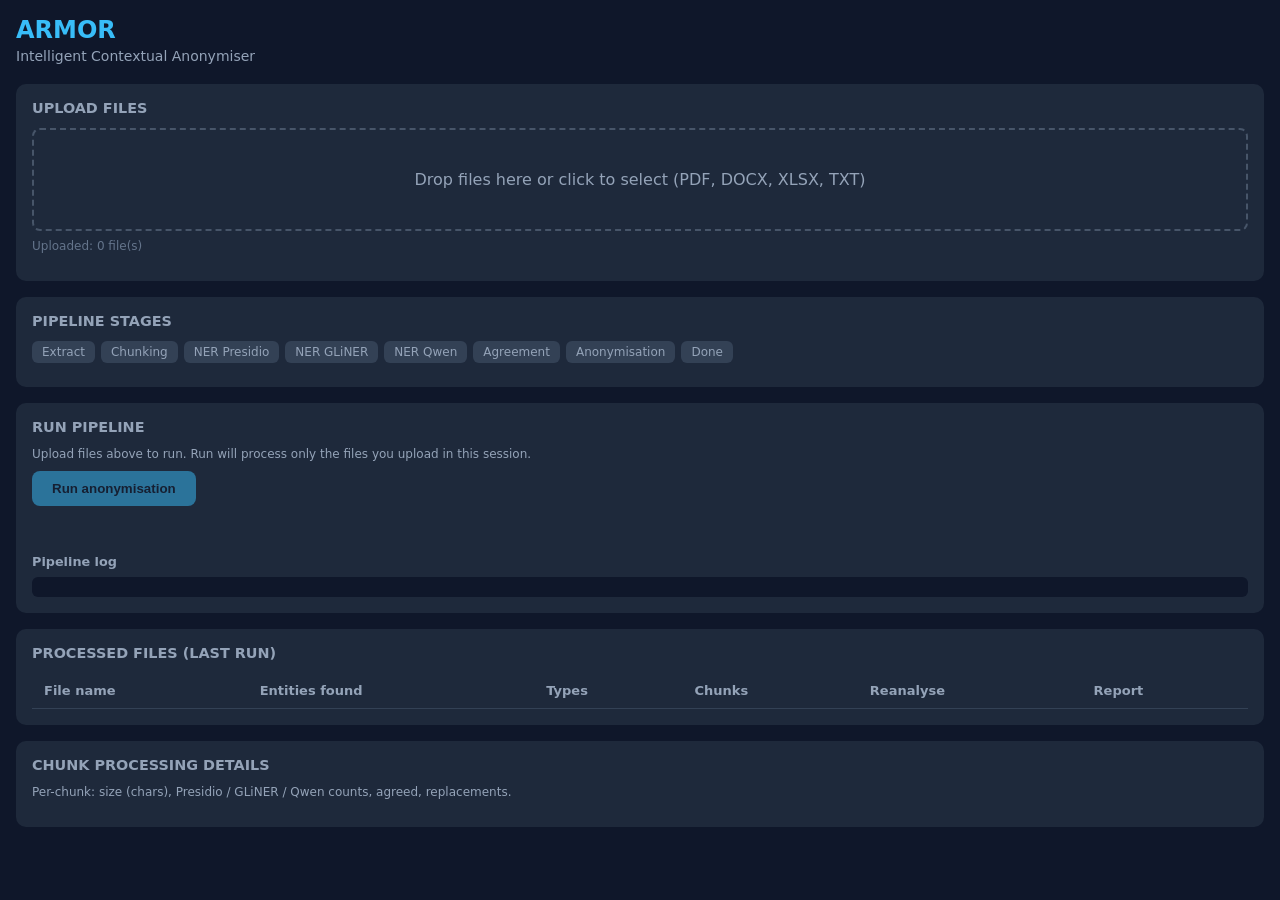
==== ui/armor.html @ 640d379f "send to repo" ====
<!DOCTYPE html>
<html lang="en">
<head>
  <meta charset="utf-8" />
  <meta name="viewport" content="width=device-width, initial-scale=1" />
  <title>ARMOR - Intelligent Contextual Anonymiser</title>
  <style>
    * { box-sizing: border-box; }
    body { font-family: ui-sans-serif, system-ui, sans-serif; margin: 0; padding: 16px; background: #0f172a; color: #e2e8f0; }
    .brand { font-size: 1.5rem; font-weight: 700; color: #38bdf8; margin-bottom: 4px; }
    .tagline { font-size: 0.875rem; color: #94a3b8; margin-bottom: 20px; }
    .section { background: #1e293b; border-radius: 10px; padding: 16px; margin-bottom: 16px; }
    .section h2 { margin: 0 0 12px 0; font-size: 0.9rem; color: #94a3b8; text-transform: uppercase; }
    .upload-zone { border: 2px dashed #475569; border-radius: 8px; padding: 24px; text-align: center; color: #94a3b8; cursor: pointer; }
    .upload-zone:hover { border-color: #38bdf8; color: #38bdf8; }
    .upload-zone input { display: none; }
    .btn { background: #38bdf8; color: #0f172a; border: none; padding: 10px 20px; border-radius: 8px; cursor: pointer; font-weight: 600; }
    .btn:hover { background: #7dd3fc; }
    .btn:disabled { opacity: 0.5; cursor: not-allowed; }
    .btn.secondary { background: #334155; color: #e2e8f0; }
    table { width: 100%; border-collapse: collapse; font-size: 13px; }
    th, td { padding: 10px 12px; text-align: left; border-bottom: 1px solid #334155; }
    th { color: #94a3b8; font-weight: 600; }
    .chunk-log { font-family: ui-monospace, monospace; font-size: 12px; background: #0f172a; padding: 8px 12px; border-radius: 6px; margin-bottom: 6px; }
    .chunk-log .chunk-idx { color: #38bdf8; }
    .chunk-log .size { color: #94a3b8; }
    .file-list-table .types { font-size: 11px; color: #64748b; }
    .status { padding: 12px; border-radius: 8px; margin-bottom: 12px; }
    .status.running { background: #1e3a5f; color: #7dd3fc; }
    .status.error { background: #451a1a; color: #fca5a5; }
    .status.success { background: #14532d; color: #86efac; }
    #chunkLogsBody { max-height: 400px; overflow: auto; }
    .pipeline-stages { display: flex; flex-wrap: wrap; gap: 6px; margin-bottom: 8px; font-size: 12px; }
    .pipeline-stages .stage { padding: 4px 10px; border-radius: 6px; background: #334155; color: #94a3b8; }
    .pipeline-stages .stage.active { background: #38bdf8; color: #0f172a; }
    .pipeline-stages .stage.done { background: #14532d; color: #86efac; }
    .live-progress { font-size: 13px; color: #94a3b8; margin-top: 10px; min-height: 24px; }
    .live-progress .file { color: #e2e8f0; }
    .live-progress .chunk-info { color: #38bdf8; }
    .uploaded-file-list { margin-top: 6px; font-size: 12px; color: #94a3b8; }
    .uploaded-file-list .file-name { display: inline-block; margin-right: 8px; margin-bottom: 2px; }
    .pipeline-log-section { margin-top: 14px; }
    .pipeline-log { font-family: ui-monospace, monospace; font-size: 11px; background: #0f172a; padding: 10px; border-radius: 6px; max-height: 220px; overflow-y: auto; color: #94a3b8; }
    .pipeline-log .log-line { margin-bottom: 2px; white-space: nowrap; }
    .pipeline-log .log-line .ts { color: #64748b; }
    .pipeline-log .log-line .file { color: #38bdf8; }
    .pipeline-log .log-line .stage { color: #86efac; }
  </style>
</head>
<body>
  <div class="brand">ARMOR</div>
  <div class="tagline">Intelligent Contextual Anonymiser</div>

  <div class="section">
    <h2>Upload files</h2>
    <div class="upload-zone" id="uploadZone">
      <input type="file" id="fileInput" multiple accept=".pdf,.docx,.xlsx,.txt" />
      <p>Drop files here or click to select (PDF, DOCX, XLSX, TXT)</p>
    </div>
    <p style="margin-top:8px; color:#64748b; font-size:12px;">Uploaded: <span id="uploadedCount">0</span> file(s)</p>
    <div id="uploadedFileList" class="uploaded-file-list"></div>
  </div>

  <div class="section">
    <h2>Pipeline stages</h2>
    <div class="pipeline-stages" id="pipelineStages">
      <span class="stage" data-stage="extract">Extract</span>
      <span class="stage" data-stage="chunking">Chunking</span>
      <span class="stage" data-stage="presidio">NER Presidio</span>
      <span class="stage" data-stage="gliner">NER GLiNER</span>
      <span class="stage" data-stage="qwen_ner">NER Qwen</span>
      <span class="stage" data-stage="agreement">Agreement</span>
      <span class="stage" data-stage="anonymisation">Anonymisation</span>
      <span class="stage" data-stage="chunk_done">Done</span>
    </div>
  </div>
  <div class="section">
    <h2>Run pipeline</h2>
    <p id="runScope" style="margin:0 0 10px 0; color:#94a3b8; font-size:12px;"></p>
    <button class="btn" id="runBtn" disabled>Run anonymisation</button>
    <div id="runStatus"></div>
    <div id="liveProgress" class="live-progress"></div>
    <div class="pipeline-log-section">
      <h3 style="margin:0 0 8px 0; font-size:0.8rem; color:#94a3b8;">Pipeline log</h3>
      <div id="pipelineLog" class="pipeline-log"></div>
    </div>
  </div>

  <div class="section">
    <h2>Processed files (last run)</h2>
    <table class="file-list-table">
      <thead>
        <tr><th>File name</th><th>Entities found</th><th>Types</th><th>Chunks</th><th>Reanalyse</th><th>Report</th></tr>
      </thead>
      <tbody id="fileListBody"></tbody>
    </table>
    <p id="noRuns" style="color:#64748b; display:none;">No run yet. Upload files and click Run anonymisation.</p>
  </div>

  <div class="section">
    <h2>Chunk processing details</h2>
    <p style="color:#94a3b8; font-size:12px;">Per-chunk: size (chars), Presidio / GLiNER / Qwen counts, agreed, replacements.</p>
    <div id="chunkLogsBody"></div>
  </div>

  <script>
    const uploadZone = document.getElementById('uploadZone');
    const fileInput = document.getElementById('fileInput');
    const uploadedCount = document.getElementById('uploadedCount');
    const runBtn = document.getElementById('runBtn');
    const runStatus = document.getElementById('runStatus');
    const liveProgress = document.getElementById('liveProgress');
    const pipelineStages = document.getElementById('pipelineStages');
    const uploadedFileList = document.getElementById('uploadedFileList');
    const runScope = document.getElementById('runScope');
    const pipelineLog = document.getElementById('pipelineLog');
    const fileListBody = document.getElementById('fileListBody');
    const noRuns = document.getElementById('noRuns');
    const chunkLogsBody = document.getElementById('chunkLogsBody');
    let progressPollId = null;
    let lastLogKey = '';
    /** Files uploaded in this session only (shown in uploader; run processes only these). */
    let uploadedNow = [];

    uploadZone.onclick = () => fileInput.click();
    uploadZone.ondragover = (e) => { e.preventDefault(); uploadZone.classList.add('hover'); };
    uploadZone.ondragleave = () => uploadZone.classList.remove('hover');
    uploadZone.ondrop = (e) => {
      e.preventDefault();
      uploadZone.classList.remove('hover');
      if (e.dataTransfer.files.length) doUpload(e.dataTransfer.files);
    };
    fileInput.onchange = () => { if (fileInput.files.length) doUpload(fileInput.files); };

    async function doUpload(files) {
      const fd = new FormData();
      for (let i = 0; i < files.length; i++) fd.append('files', files[i]);
      const r = await fetch('/api/upload', { method: 'POST', body: fd });
      const data = await r.json();
      if (data.uploaded && data.uploaded.length) {
        uploadedNow = [...uploadedNow, ...data.uploaded];
        refreshUploadedDisplay();
      }
    }

    function renderUploadedFileList(files) {
      if (!files || files.length === 0) {
        uploadedFileList.innerHTML = '';
        return;
      }
      uploadedFileList.innerHTML = 'Names: ' + files.map(f => '<span class="file-name">' + escapeHtml(f) + '</span>').join('');
    }

    function renderRunScope(files) {
      if (!files || files.length === 0) {
        runScope.textContent = 'Upload files above to run. Run will process only the files you upload in this session.';
        return;
      }
      runScope.textContent = 'Run will process the following ' + files.length + ' file(s) only: ' + files.join(', ');
    }

    function refreshUploadedDisplay() {
      uploadedCount.textContent = uploadedNow.length;
      runBtn.disabled = uploadedNow.length === 0;
      renderUploadedFileList(uploadedNow);
      renderRunScope(uploadedNow);
    }

    const STAGE_ORDER = ['extract','chunking','presidio','gliner','qwen_ner','agreement','anonymisation','chunk_done'];
    function setStageActive(stage) {
      const idx = STAGE_ORDER.indexOf(stage);
      pipelineStages.querySelectorAll('.stage').forEach(el => {
        el.classList.remove('active', 'done');
        const i = STAGE_ORDER.indexOf(el.dataset.stage);
        if (i === idx) el.classList.add('active');
        else if (idx >= 0 && i >= 0 && i < idx) el.classList.add('done');
      });
    }

    function appendPipelineLog(p) {
      const stage = (p.stage || 'starting').replace(/_/g, ' ');
      const key = [p.file, p.chunk_index, p.total_chunks, stage, p.presidio_count, p.gliner_count, p.agreed_count, p.replacements_count].join('|');
      if (key === lastLogKey) return;
      lastLogKey = key;
      const ts = new Date().toLocaleTimeString('en-GB', { hour12: false, hour: '2-digit', minute: '2-digit', second: '2-digit' });
      const filePart = p.file ? ' File: ' + escapeHtml(p.file) + ' |' : '';
      const chunkPart = (p.chunk_index != null && p.total_chunks != null) ? ' Chunk ' + p.chunk_index + '/' + p.total_chunks + ' |' : '';
      const extra = [];
      if (p.presidio_count != null) extra.push('Presidio: ' + p.presidio_count);
      if (p.gliner_count != null) extra.push('GLiNER: ' + p.gliner_count);
      if (p.qwen_count != null) extra.push('Qwen: ' + p.qwen_count);
      if (p.agreed_count != null) extra.push('Agreed: ' + p.agreed_count);
      if (p.replacements_count != null) extra.push('Replacements: ' + p.replacements_count);
      const extraStr = extra.length ? ' ' + extra.join(', ') : '';
      const line = '<div class="log-line"><span class="ts">[' + ts + ']</span><span class="file">' + filePart + '</span>' + chunkPart + ' <span class="stage">Stage: ' + escapeHtml(stage) + '</span>' + escapeHtml(extraStr) + '</div>';
      pipelineLog.insertAdjacentHTML('beforeend', line);
      pipelineLog.scrollTop = pipelineLog.scrollHeight;
    }

    function renderLiveProgress(p) {
      if (!p.running && !p.error && !p.run_id) return;
      if (p.error) {
        liveProgress.innerHTML = '<span class="error">' + escapeHtml(p.error) + '</span>';
        return;
      }
      if (!p.running && p.run_id) {
        liveProgress.innerHTML = '';
        return;
      }
      const stage = p.stage || 'starting';
      setStageActive(stage);
      appendPipelineLog(p);
      const parts = [];
      if (p.file) parts.push('<span class="file">File: ' + escapeHtml(p.file) + '</span>');
      if (p.chunk_index != null && p.total_chunks != null)
        parts.push('<span class="chunk-info">Chunk ' + p.chunk_index + '/' + p.total_chunks + '</span>');
      if (p.chunk_size != null) parts.push('(' + p.chunk_size + ' chars)');
      if (p.presidio_count != null) parts.push('Presidio: ' + p.presidio_count);
      if (p.gliner_count != null) parts.push('GLiNER: ' + p.gliner_count);
      if (p.qwen_count != null) parts.push('Qwen: ' + p.qwen_count);
      if (p.agreed_count != null) parts.push('Agreed: ' + p.agreed_count);
      if (p.replacements_count != null) parts.push('Replacements: ' + p.replacements_count);
      liveProgress.innerHTML = '<span>Stage: <strong>' + escapeHtml(stage) + '</strong></span> ' + (parts.length ? ' — ' + parts.join(' · ') : '');
    }

    async function pollProgress() {
      try {
        const r = await fetch('/api/progress');
        const p = await r.json();
        renderLiveProgress(p);
        if (p.running) {
          progressPollId = setTimeout(pollProgress, 1000);
        } else {
          progressPollId = null;
          if (p.error) {
            runStatus.innerHTML = '<div class="status error">' + escapeHtml(p.error) + (p.stderr ? '<pre style="margin-top:8px;font-size:11px;">' + escapeHtml(p.stderr) + '</pre>' : '') + '</div>';
          } else if (p.run_id) {
            runStatus.innerHTML = '<div class="status success">Done. Run ID: ' + escapeHtml(p.run_id) + '</div>';
            loadLastRun();
          }
          runBtn.disabled = uploadedNow.length === 0;
          document.querySelectorAll('.btn-reanalyse').forEach(b => { b.disabled = false; });
        }
      } catch (e) {
        progressPollId = null;
        runStatus.innerHTML = '<div class="status error">' + escapeHtml(e.message) + '</div>';
        runBtn.disabled = uploadedNow.length === 0;
        document.querySelectorAll('.btn-reanalyse').forEach(b => { b.disabled = false; });
      }
    }

    async function startRun(filesToRun) {
      runBtn.disabled = true;
      document.querySelectorAll('.btn-reanalyse').forEach(b => { b.disabled = true; });
      lastLogKey = '';
      pipelineLog.innerHTML = '';
      runStatus.innerHTML = '<div class="status running">Running pipeline…</div>';
      liveProgress.innerHTML = 'Starting…';
      if (progressPollId) clearTimeout(progressPollId);
      try {
        const body = filesToRun && filesToRun.length ? JSON.stringify({ files: filesToRun }) : null;
        const r = await fetch('/api/run', {
          method: 'POST',
          headers: body ? { 'Content-Type': 'application/json' } : {},
          body: body || undefined,
        });
        const data = await r.json();
        if (data.error) {
          runStatus.innerHTML = '<div class="status error">' + escapeHtml(data.error) + (data.stderr ? '<pre style="margin-top:8px;font-size:11px;">' + escapeHtml(data.stderr) + '</pre>' : '') + '</div>';
          liveProgress.innerHTML = '';
          runBtn.disabled = uploadedNow.length === 0;
          document.querySelectorAll('.btn-reanalyse').forEach(b => { b.disabled = false; });
        } else if (data.started) {
          progressPollId = setTimeout(pollProgress, 500);
        } else {
          runStatus.innerHTML = '<div class="status success">Done. Run ID: ' + (data.run_id || '') + '</div>';
          loadLastRun();
          runBtn.disabled = uploadedNow.length === 0;
          document.querySelectorAll('.btn-reanalyse').forEach(b => { b.disabled = false; });
        }
      } catch (e) {
        runStatus.innerHTML = '<div class="status error">' + escapeHtml(e.message) + '</div>';
        liveProgress.innerHTML = '';
        runBtn.disabled = uploadedNow.length === 0;
        document.querySelectorAll('.btn-reanalyse').forEach(b => { b.disabled = false; });
      }
    }

    runBtn.onclick = async () => {
      await startRun(uploadedNow);
    };

    async function loadLastRun() {
      const runs = (await fetch('/api/runs').then(r => r.json())).runs || [];
      if (runs.length === 0) {
        noRuns.style.display = 'block';
        fileListBody.innerHTML = '';
        chunkLogsBody.innerHTML = '';
        return;
      }
      noRuns.style.display = 'none';
      const runId = runs[0].run_id;
      const run = await fetch('/api/runs/' + runId).then(r => r.json());
      fileListBody.innerHTML = (run.files || []).map(f => {
        const types = (f.entity_types || []).join(', ') || '—';
        const reanalyseBtn = '<button type="button" class="btn secondary btn-reanalyse" style="padding:6px 12px;" data-file="' + escapeAttr(f.file_name) + '">Reanalyse</button>';
        return '<tr><td>' + escapeHtml(f.file_name) + '</td><td>' + (f.entity_count ?? 0) + '</td><td class="types">' + escapeHtml(types) + '</td><td>' + (f.chunks_processed ?? 0) + '</td><td>' + reanalyseBtn + '</td><td><a href="/report-viewer.html?run_id=' + encodeURIComponent(runId) + '" target="_blank" class="btn secondary" style="padding:6px 12px; text-decoration:none;">View report</a></td></tr>';
      }).join('');
      fileListBody.querySelectorAll('.btn-reanalyse').forEach(btn => {
        btn.onclick = () => startRun([btn.getAttribute('data-file')]);
      });
      const allLogs = (run.files || []).flatMap(f => (f.chunk_logs || []).map(c => ({ file: f.file_name, ...c })));
      chunkLogsBody.innerHTML = allLogs.length ? allLogs.map(c => {
        return '<div class="chunk-log"><span class="chunk-idx">Chunk ' + c.chunk_index + '</span> <span class="size">' + (c.chunk_size || 0) + ' chars</span> — ' + (c.file ? escapeHtml(c.file) + ' — ' : '') + 'Presidio: ' + (c.presidio_count || 0) + ', GLiNER: ' + (c.gliner_count || 0) + ', Qwen: ' + (c.qwen_count || 0) + ', Agreed: ' + (c.agreed_count || 0) + ', Replacements: ' + (c.replacements_count || 0) + '</div>';
      }).join('') : '<p style="color:#64748b;">No chunk data.</p>';
    }

    function escapeHtml(s) {
      if (s == null) return '';
      const d = document.createElement('div');
      d.textContent = s;
      return d.innerHTML;
    }
    function escapeAttr(s) {
      if (s == null) return '';
      return escapeHtml(s).replace(/"/g, '&quot;');
    }

    refreshUploadedDisplay();
    loadLastRun();
  </script>
</body>
</html>
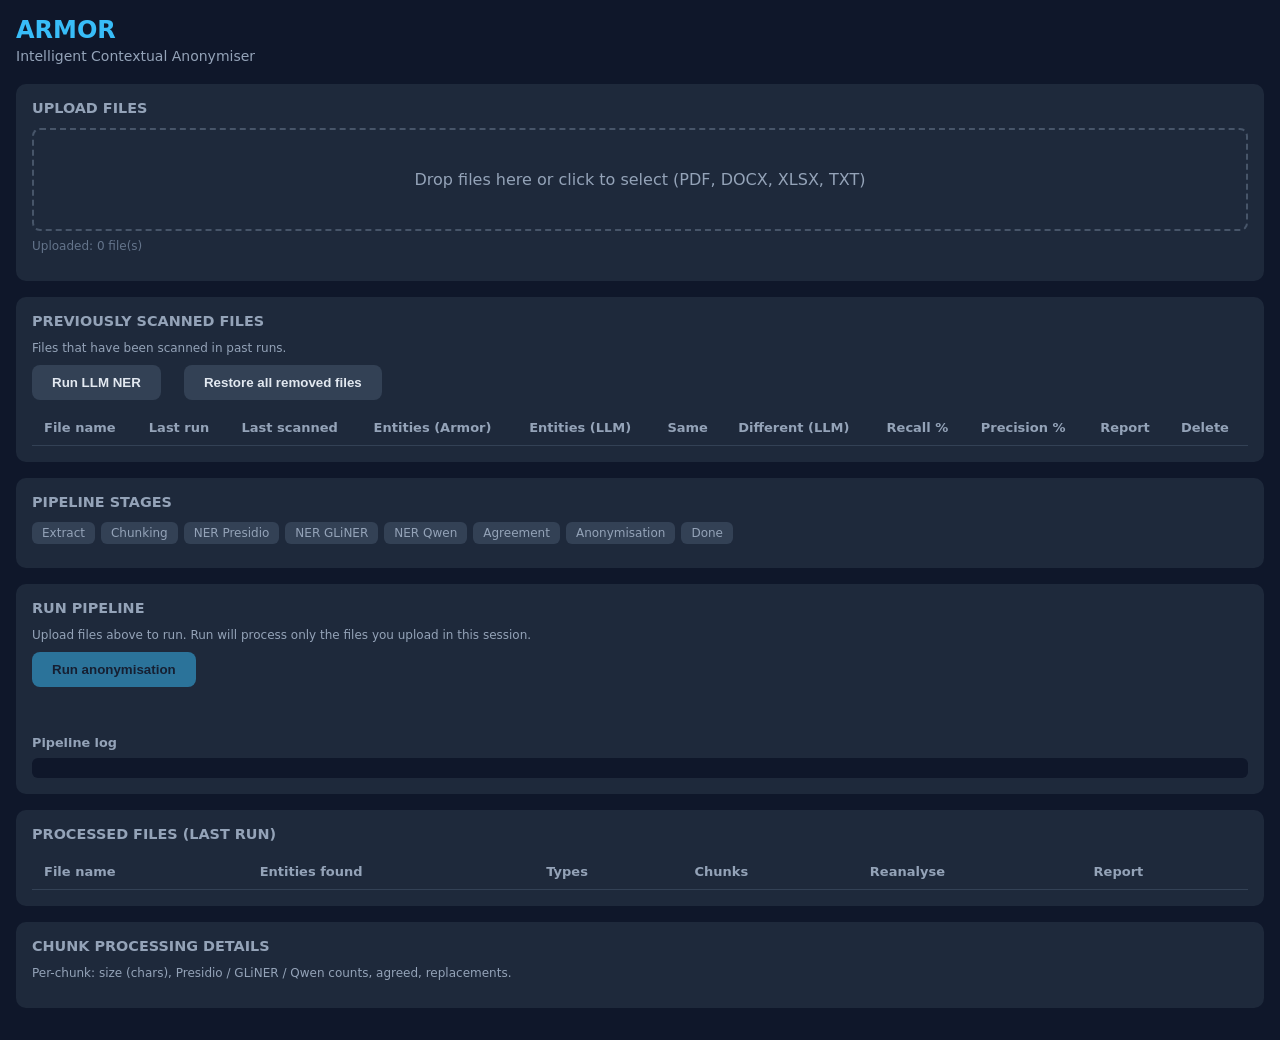
==== commit 4cd29f2a: "added correct code" ====
--- a/ui/armor.html
+++ b/ui/armor.html
@@ -13,11 +13,18 @@
     .section h2 { margin: 0 0 12px 0; font-size: 0.9rem; color: #94a3b8; text-transform: uppercase; }
     .upload-zone { border: 2px dashed #475569; border-radius: 8px; padding: 24px; text-align: center; color: #94a3b8; cursor: pointer; }
     .upload-zone:hover { border-color: #38bdf8; color: #38bdf8; }
+    .upload-zone.disabled { pointer-events: none; opacity: 0.6; cursor: not-allowed; border-color: #334155; }
+    .upload-zone.disabled:hover { border-color: #334155; color: #94a3b8; }
     .upload-zone input { display: none; }
     .btn { background: #38bdf8; color: #0f172a; border: none; padding: 10px 20px; border-radius: 8px; cursor: pointer; font-weight: 600; }
     .btn:hover { background: #7dd3fc; }
     .btn:disabled { opacity: 0.5; cursor: not-allowed; }
     .btn.secondary { background: #334155; color: #e2e8f0; }
+    .btn.danger { background: #b91c1c; color: #fff; }
+    .btn.danger:hover { background: #dc2626; }
+    .combined-results { background: #0f172a; border-radius: 8px; padding: 12px 16px; margin-bottom: 12px; border: 1px solid #334155; }
+    .badge-just-analysed { display: inline-block; margin-left: 8px; padding: 2px 8px; border-radius: 6px; font-size: 11px; font-weight: 600; background: #38bdf8; color: #0f172a; }
+    tr.row-just-analysed { background: rgba(56, 189, 248, 0.08); }
     table { width: 100%; border-collapse: collapse; font-size: 13px; }
     th, td { padding: 10px 12px; text-align: left; border-bottom: 1px solid #334155; }
     th { color: #94a3b8; font-weight: 600; }
@@ -55,10 +62,42 @@
     <h2>Upload files</h2>
     <div class="upload-zone" id="uploadZone">
       <input type="file" id="fileInput" multiple accept=".pdf,.docx,.xlsx,.txt" />
-      <p>Drop files here or click to select (PDF, DOCX, XLSX, TXT)</p>
+      <p id="uploadZoneText">Drop files here or click to select (PDF, DOCX, XLSX, TXT)</p>
     </div>
-    <p style="margin-top:8px; color:#64748b; font-size:12px;">Uploaded: <span id="uploadedCount">0</span> file(s)</p>
+    <p style="margin-top:8px; color:#64748b; font-size:12px;" id="uploadStatusLine">Uploaded: <span id="uploadedCount">0</span> file(s)</p>
     <div id="uploadedFileList" class="uploaded-file-list"></div>
+  </div>
+
+  <div class="section">
+    <h2>Previously scanned files</h2>
+    <p style="color:#94a3b8; font-size:12px; margin:0 0 10px 0;">Files that have been scanned in past runs.</p>
+    <p style="margin:0 0 10px 0;">
+      <button type="button" class="btn secondary" id="runLlmNerBtn">Run LLM NER</button>
+      <span id="llmNerStatus" style="margin-left:10px; font-size:12px; color:#94a3b8;"></span>
+      <button type="button" class="btn secondary" id="restoreScannedBtn" style="margin-left:8px;">Restore all removed files</button>
+    </p>
+    <div id="combinedResultsBox" class="combined-results" style="display:none;">
+      <h3 style="margin:0 0 8px 0; font-size:0.9rem; color:#e2e8f0;">Combined results (all files)</h3>
+      <p style="margin:0; font-size:13px; color:#94a3b8;">
+        Entities (Armor): <strong id="combinedArmor">0</strong> &nbsp;|&nbsp;
+        Entities (LLM): <strong id="combinedLlm">0</strong> &nbsp;|&nbsp;
+        Same: <strong id="combinedSame">0</strong> &nbsp;|&nbsp;
+        Different (LLM): <strong id="combinedDiff">0</strong> &nbsp;|&nbsp;
+        <span style="color:#38bdf8;">Recall: <strong id="combinedRecall">—</strong>%</span> &nbsp;|&nbsp;
+        <span style="color:#86efac;">Precision: <strong id="combinedPrecision">—</strong>%</span>
+      </p>
+    </div>
+    <table class="file-list-table">
+      <thead>
+        <tr>
+          <th>File name</th><th>Last run</th><th>Last scanned</th>
+          <th>Entities (Armor)</th><th>Entities (LLM)</th><th>Same</th><th>Different (LLM)</th>
+          <th>Recall %</th><th>Precision %</th><th>Report</th><th>Delete</th>
+        </tr>
+      </thead>
+      <tbody id="scannedFilesBody"></tbody>
+    </table>
+    <p id="noScannedFiles" style="color:#64748b; display:none;">No previously scanned files.</p>
   </div>
 
   <div class="section">
@@ -117,10 +156,23 @@
     const fileListBody = document.getElementById('fileListBody');
     const noRuns = document.getElementById('noRuns');
     const chunkLogsBody = document.getElementById('chunkLogsBody');
+    const uploadZoneText = document.getElementById('uploadZoneText');
+    const scannedFilesBody = document.getElementById('scannedFilesBody');
+    const noScannedFiles = document.getElementById('noScannedFiles');
     let progressPollId = null;
     let lastLogKey = '';
     /** Files uploaded in this session only (shown in uploader; run processes only these). */
     let uploadedNow = [];
+
+    function setUploadEnabled(enabled) {
+      if (enabled) {
+        uploadZone.classList.remove('disabled');
+        uploadZoneText.textContent = 'Drop files here or click to select (PDF, DOCX, XLSX, TXT)';
+      } else {
+        uploadZone.classList.add('disabled');
+        uploadZoneText.textContent = 'Scan in progress — upload disabled. New uploads allowed when scan finishes.';
+      }
+    }
 
     uploadZone.onclick = () => fileInput.click();
     uploadZone.ondragover = (e) => { e.preventDefault(); uploadZone.classList.add('hover'); };
@@ -128,9 +180,13 @@
     uploadZone.ondrop = (e) => {
       e.preventDefault();
       uploadZone.classList.remove('hover');
+      if (uploadZone.classList.contains('disabled')) return;
       if (e.dataTransfer.files.length) doUpload(e.dataTransfer.files);
     };
-    fileInput.onchange = () => { if (fileInput.files.length) doUpload(fileInput.files); };
+    fileInput.onchange = () => {
+      if (uploadZone.classList.contains('disabled')) return;
+      if (fileInput.files.length) doUpload(fileInput.files);
+    };
 
     async function doUpload(files) {
       const fd = new FormData();
@@ -229,20 +285,24 @@
         const p = await r.json();
         renderLiveProgress(p);
         if (p.running) {
+          setUploadEnabled(false);
           progressPollId = setTimeout(pollProgress, 1000);
         } else {
           progressPollId = null;
+          setUploadEnabled(true);
           if (p.error) {
             runStatus.innerHTML = '<div class="status error">' + escapeHtml(p.error) + (p.stderr ? '<pre style="margin-top:8px;font-size:11px;">' + escapeHtml(p.stderr) + '</pre>' : '') + '</div>';
           } else if (p.run_id) {
             runStatus.innerHTML = '<div class="status success">Done. Run ID: ' + escapeHtml(p.run_id) + '</div>';
             loadLastRun();
+            loadScannedFiles();
           }
           runBtn.disabled = uploadedNow.length === 0;
           document.querySelectorAll('.btn-reanalyse').forEach(b => { b.disabled = false; });
         }
       } catch (e) {
         progressPollId = null;
+        setUploadEnabled(true);
         runStatus.innerHTML = '<div class="status error">' + escapeHtml(e.message) + '</div>';
         runBtn.disabled = uploadedNow.length === 0;
         document.querySelectorAll('.btn-reanalyse').forEach(b => { b.disabled = false; });
@@ -251,6 +311,7 @@
 
     async function startRun(filesToRun) {
       runBtn.disabled = true;
+      setUploadEnabled(false);
       document.querySelectorAll('.btn-reanalyse').forEach(b => { b.disabled = true; });
       lastLogKey = '';
       pipelineLog.innerHTML = '';
@@ -266,6 +327,7 @@
         });
         const data = await r.json();
         if (data.error) {
+          setUploadEnabled(true);
           runStatus.innerHTML = '<div class="status error">' + escapeHtml(data.error) + (data.stderr ? '<pre style="margin-top:8px;font-size:11px;">' + escapeHtml(data.stderr) + '</pre>' : '') + '</div>';
           liveProgress.innerHTML = '';
           runBtn.disabled = uploadedNow.length === 0;
@@ -273,12 +335,15 @@
         } else if (data.started) {
           progressPollId = setTimeout(pollProgress, 500);
         } else {
+          setUploadEnabled(true);
           runStatus.innerHTML = '<div class="status success">Done. Run ID: ' + (data.run_id || '') + '</div>';
           loadLastRun();
+          loadScannedFiles();
           runBtn.disabled = uploadedNow.length === 0;
           document.querySelectorAll('.btn-reanalyse').forEach(b => { b.disabled = false; });
         }
       } catch (e) {
+        setUploadEnabled(true);
         runStatus.innerHTML = '<div class="status error">' + escapeHtml(e.message) + '</div>';
         liveProgress.innerHTML = '';
         runBtn.disabled = uploadedNow.length === 0;
@@ -289,6 +354,100 @@
     runBtn.onclick = async () => {
       await startRun(uploadedNow);
     };
+
+    function fmtNum(v) {
+      return (v != null && v !== '') ? String(v) : '—';
+    }
+    function fmtPct(v) {
+      if (v == null || v === '') return '—';
+      const n = Number(v);
+      return (isNaN(n) ? '—' : n.toFixed(1)) + '%';
+    }
+
+    async function loadScannedFiles() {
+      try {
+        const data = await fetch('/api/scanned-files').then(r => r.json());
+        const list = data.scanned_files || [];
+        const combined = data.combined || {};
+        if (list.length === 0) {
+          document.getElementById('combinedResultsBox').style.display = 'none';
+          noScannedFiles.style.display = 'block';
+          scannedFilesBody.innerHTML = '';
+          return;
+        }
+        noScannedFiles.style.display = 'none';
+        document.getElementById('combinedResultsBox').style.display = 'block';
+        document.getElementById('combinedArmor').textContent = combined.armor_entities ?? 0;
+        document.getElementById('combinedLlm').textContent = combined.llm_entities ?? 0;
+        document.getElementById('combinedSame').textContent = combined.same ?? 0;
+        document.getElementById('combinedDiff').textContent = combined.different_llm ?? 0;
+        document.getElementById('combinedRecall').textContent = (combined.recall_pct != null && combined.recall_pct !== '') ? Number(combined.recall_pct).toFixed(1) : '—';
+        document.getElementById('combinedPrecision').textContent = (combined.precision_pct != null && combined.precision_pct !== '') ? Number(combined.precision_pct).toFixed(1) : '—';
+        const latestRunId = data.latest_run_id || '';
+        scannedFilesBody.innerHTML = list.map(f => {
+          const runId = escapeAttr(f.last_run_id || '');
+          const scannedAt = f.last_scanned_at ? new Date(f.last_scanned_at).toLocaleString() : '—';
+          const justAnalysed = (f.last_run_id && f.last_run_id === latestRunId);
+          const fileCell = escapeHtml(f.file_name) + (justAnalysed ? ' <span class="badge-just-analysed" title="In most recent run">Just analysed</span>' : '');
+          const armorEnt = fmtNum(f.armor_entities);
+          let llmEnt = fmtNum(f.llm_entities);
+          if (f.llm_error) {
+            const errShort = escapeHtml((f.llm_error || '').slice(0, 120)) + ((f.llm_error || '').length > 120 ? '…' : '');
+            llmEnt = '<span class="llm-cell" title="' + escapeAttr(f.llm_error) + '">' + llmEnt + ' <small style="color:#fca5a5; display:block;">' + errShort + '</small></span>';
+          }
+          const same = fmtNum(f.same);
+          const diffLlm = fmtNum(f.different_llm);
+          const recall = fmtPct(f.recall_pct);
+          const precision = fmtPct(f.precision_pct);
+          const reportLink = '<a href="/report-viewer.html?run_id=' + encodeURIComponent(f.last_run_id || '') + '" target="_blank" class="btn secondary" style="padding:6px 12px; text-decoration:none;">View report</a>';
+          const delBtn = '<button type="button" class="btn danger btn-delete-file" style="padding:6px 12px;" data-filename="' + escapeAttr(f.file_name) + '">Delete</button>';
+          return '<tr' + (justAnalysed ? ' class="row-just-analysed"' : '') + '><td>' + fileCell + '</td><td>' + escapeHtml(f.last_run_id || '—') + '</td><td>' + escapeHtml(scannedAt) + '</td><td>' + armorEnt + '</td><td>' + llmEnt + '</td><td>' + same + '</td><td>' + diffLlm + '</td><td>' + recall + '</td><td>' + precision + '</td><td>' + reportLink + '</td><td>' + delBtn + '</td></tr>';
+        }).join('');
+        scannedFilesBody.querySelectorAll('.btn-delete-file').forEach(btn => {
+          btn.onclick = () => deleteScannedFile(btn.getAttribute('data-filename'));
+        });
+      } catch (e) {
+        document.getElementById('combinedResultsBox').style.display = 'none';
+        noScannedFiles.style.display = 'block';
+        scannedFilesBody.innerHTML = '';
+      }
+    }
+
+    async function deleteScannedFile(filename) {
+      if (!filename || !confirm('Delete file "' + filename + '" from uploads and remove its LLM analysis?')) return;
+      try {
+        const r = await fetch('/api/scanned-file/' + encodeURIComponent(filename), { method: 'DELETE' });
+        const data = await r.json().catch(() => ({}));
+        if (!r.ok) {
+          alert(data.error || 'Delete failed');
+          return;
+        }
+        await loadScannedFiles();
+      } catch (e) {
+        alert(e.message || 'Delete failed');
+      }
+    }
+
+    async function runLlmNer() {
+      const btn = document.getElementById('runLlmNerBtn');
+      const statusEl = document.getElementById('llmNerStatus');
+      btn.disabled = true;
+      statusEl.textContent = 'Running LLM NER…';
+      try {
+        const r = await fetch('/api/run-llm-ner', { method: 'POST', headers: { 'Content-Type': 'application/json' }, body: '{}' });
+        const data = await r.json();
+        if (!r.ok) {
+          statusEl.textContent = 'Error: ' + (data.error || r.statusText);
+          return;
+        }
+        statusEl.textContent = 'Done.';
+        await loadScannedFiles();
+      } catch (e) {
+        statusEl.textContent = 'Error: ' + (e.message || 'Request failed');
+      } finally {
+        btn.disabled = false;
+      }
+    }
 
     async function loadLastRun() {
       const runs = (await fetch('/api/runs').then(r => r.json())).runs || [];
@@ -326,8 +485,29 @@
       return escapeHtml(s).replace(/"/g, '&quot;');
     }
 
-    refreshUploadedDisplay();
-    loadLastRun();
+    async function restoreScannedFiles() {
+      try {
+        const r = await fetch('/api/restore-scanned-files', { method: 'POST' });
+        const data = await r.json().catch(() => ({}));
+        if (!r.ok) { alert(data.error || 'Failed'); return; }
+        await loadScannedFiles();
+      } catch (e) { alert(e.message || 'Failed'); }
+    }
+
+    (async function init() {
+      document.getElementById('runLlmNerBtn').onclick = runLlmNer;
+      document.getElementById('restoreScannedBtn').onclick = restoreScannedFiles;
+      refreshUploadedDisplay();
+      try {
+        const p = await fetch('/api/progress').then(r => r.json());
+        setUploadEnabled(!p.running);
+        if (p.running) progressPollId = setTimeout(pollProgress, 500);
+      } catch (_) {
+        setUploadEnabled(true);
+      }
+      await loadLastRun();
+      await loadScannedFiles();
+    })();
   </script>
 </body>
 </html>
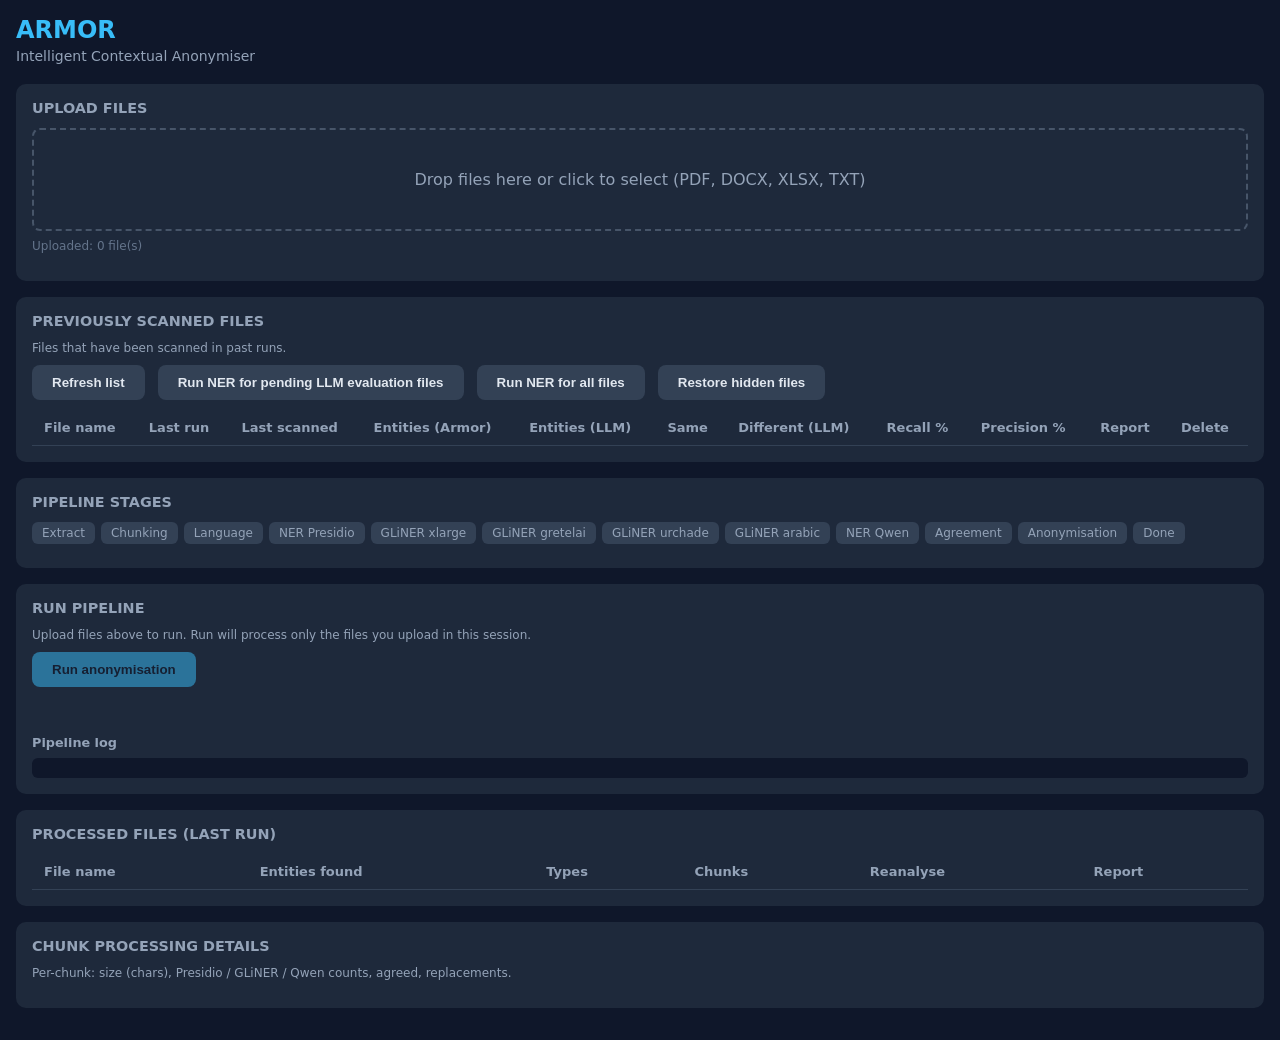
==== commit b3441fba: "added file" ====
--- a/ui/armor.html
+++ b/ui/armor.html
@@ -72,10 +72,13 @@
     <h2>Previously scanned files</h2>
     <p style="color:#94a3b8; font-size:12px; margin:0 0 10px 0;">Files that have been scanned in past runs.</p>
     <p style="margin:0 0 10px 0;">
-      <button type="button" class="btn secondary" id="runLlmNerBtn">Run LLM NER</button>
+      <button type="button" class="btn secondary" id="refreshScannedBtn">Refresh list</button>
+      <button type="button" class="btn secondary" id="runNerPendingBtn" style="margin-left:8px;">Run NER for pending LLM evaluation files</button>
+      <button type="button" class="btn secondary" id="runNerAllBtn" style="margin-left:8px;">Run NER for all files</button>
+      <button type="button" class="btn secondary" id="restoreHiddenBtn" style="margin-left:8px;">Restore hidden files</button>
       <span id="llmNerStatus" style="margin-left:10px; font-size:12px; color:#94a3b8;"></span>
-      <button type="button" class="btn secondary" id="restoreScannedBtn" style="margin-left:8px;">Restore all removed files</button>
     </p>
+    <p id="restoreHiddenHint" style="display:none; margin:4px 0 0 0; font-size:12px; color:#94a3b8;">Files you deleted from this list are hidden. Click &quot;Restore hidden files&quot; to show them again.</p>
     <div id="combinedResultsBox" class="combined-results" style="display:none;">
       <h3 style="margin:0 0 8px 0; font-size:0.9rem; color:#e2e8f0;">Combined results (all files)</h3>
       <p style="margin:0; font-size:13px; color:#94a3b8;">
@@ -105,8 +108,12 @@
     <div class="pipeline-stages" id="pipelineStages">
       <span class="stage" data-stage="extract">Extract</span>
       <span class="stage" data-stage="chunking">Chunking</span>
+      <span class="stage" data-stage="language_detection">Language</span>
       <span class="stage" data-stage="presidio">NER Presidio</span>
-      <span class="stage" data-stage="gliner">NER GLiNER</span>
+      <span class="stage" data-stage="gliner_xlarge">GLiNER xlarge</span>
+      <span class="stage" data-stage="gliner_gretelai">GLiNER gretelai</span>
+      <span class="stage" data-stage="gliner_urchade">GLiNER urchade</span>
+      <span class="stage" data-stage="gliner_arabic">GLiNER arabic</span>
       <span class="stage" data-stage="qwen_ner">NER Qwen</span>
       <span class="stage" data-stage="agreement">Agreement</span>
       <span class="stage" data-stage="anonymisation">Anonymisation</span>
@@ -222,7 +229,7 @@
       renderRunScope(uploadedNow);
     }
 
-    const STAGE_ORDER = ['extract','chunking','presidio','gliner','qwen_ner','agreement','anonymisation','chunk_done'];
+    const STAGE_ORDER = ['extract','chunking','language_detection','presidio','gliner_xlarge','gliner_gretelai','gliner_urchade','gliner_arabic','qwen_ner','agreement','anonymisation','chunk_done'];
     function setStageActive(stage) {
       const idx = STAGE_ORDER.indexOf(stage);
       pipelineStages.querySelectorAll('.stage').forEach(el => {
@@ -235,13 +242,15 @@
 
     function appendPipelineLog(p) {
       const stage = (p.stage || 'starting').replace(/_/g, ' ');
-      const key = [p.file, p.chunk_index, p.total_chunks, stage, p.presidio_count, p.gliner_count, p.agreed_count, p.replacements_count].join('|');
+      const key = [p.file, p.chunk_index, p.total_chunks, stage, p.language, p.gliner_model, p.presidio_count, p.gliner_count, p.agreed_count, p.replacements_count].join('|');
       if (key === lastLogKey) return;
       lastLogKey = key;
       const ts = new Date().toLocaleTimeString('en-GB', { hour12: false, hour: '2-digit', minute: '2-digit', second: '2-digit' });
       const filePart = p.file ? ' File: ' + escapeHtml(p.file) + ' |' : '';
       const chunkPart = (p.chunk_index != null && p.total_chunks != null) ? ' Chunk ' + p.chunk_index + '/' + p.total_chunks + ' |' : '';
       const extra = [];
+      if (p.language != null) extra.push('Language: ' + p.language);
+      if (p.gliner_model != null) extra.push('Model: ' + p.gliner_model);
       if (p.presidio_count != null) extra.push('Presidio: ' + p.presidio_count);
       if (p.gliner_count != null) extra.push('GLiNER: ' + p.gliner_count);
       if (p.qwen_count != null) extra.push('Qwen: ' + p.qwen_count);
@@ -264,19 +273,22 @@
         return;
       }
       const stage = p.stage || 'starting';
+      const stageLabel = stage.replace(/_/g, ' ');
       setStageActive(stage);
       appendPipelineLog(p);
       const parts = [];
       if (p.file) parts.push('<span class="file">File: ' + escapeHtml(p.file) + '</span>');
       if (p.chunk_index != null && p.total_chunks != null)
         parts.push('<span class="chunk-info">Chunk ' + p.chunk_index + '/' + p.total_chunks + '</span>');
+      if (p.language != null) parts.push('Language: ' + escapeHtml(p.language));
+      if (p.gliner_model != null) parts.push('GLiNER: ' + escapeHtml(p.gliner_model));
       if (p.chunk_size != null) parts.push('(' + p.chunk_size + ' chars)');
       if (p.presidio_count != null) parts.push('Presidio: ' + p.presidio_count);
-      if (p.gliner_count != null) parts.push('GLiNER: ' + p.gliner_count);
+      if (p.gliner_count != null) parts.push('GLiNER count: ' + p.gliner_count);
       if (p.qwen_count != null) parts.push('Qwen: ' + p.qwen_count);
       if (p.agreed_count != null) parts.push('Agreed: ' + p.agreed_count);
       if (p.replacements_count != null) parts.push('Replacements: ' + p.replacements_count);
-      liveProgress.innerHTML = '<span>Stage: <strong>' + escapeHtml(stage) + '</strong></span> ' + (parts.length ? ' — ' + parts.join(' · ') : '');
+      liveProgress.innerHTML = '<span>Stage: <strong>' + escapeHtml(stageLabel) + '</strong></span> ' + (parts.length ? ' — ' + parts.join(' · ') : '');
     }
 
     async function pollProgress() {
@@ -364,14 +376,22 @@
       return (isNaN(n) ? '—' : n.toFixed(1)) + '%';
     }
 
-    async function loadScannedFiles() {
-      try {
-        const data = await fetch('/api/scanned-files').then(r => r.json());
+    async function loadScannedFiles(showRefreshStatus) {
+      const refreshBtn = document.getElementById('refreshScannedBtn');
+      if (showRefreshStatus && refreshBtn) {
+        refreshBtn.disabled = true;
+        refreshBtn.textContent = 'Refreshing…';
+      }
+      try {
+        const res = await fetch('/api/scanned-files');
+        if (!res.ok) throw new Error(res.statusText || 'Request failed');
+        const data = await res.json();
         const list = data.scanned_files || [];
         const combined = data.combined || {};
         if (list.length === 0) {
           document.getElementById('combinedResultsBox').style.display = 'none';
           noScannedFiles.style.display = 'block';
+          noScannedFiles.textContent = 'No previously scanned files.';
           scannedFilesBody.innerHTML = '';
           return;
         }
@@ -409,7 +429,13 @@
       } catch (e) {
         document.getElementById('combinedResultsBox').style.display = 'none';
         noScannedFiles.style.display = 'block';
+        noScannedFiles.textContent = 'Failed to load list: ' + (e.message || 'Unknown error');
         scannedFilesBody.innerHTML = '';
+      } finally {
+        if (refreshBtn) {
+          refreshBtn.disabled = false;
+          refreshBtn.textContent = 'Refresh list';
+        }
       }
     }
 
@@ -428,13 +454,15 @@
       }
     }
 
-    async function runLlmNer() {
-      const btn = document.getElementById('runLlmNerBtn');
+    async function runLlmNer(scope) {
+      const pendingBtn = document.getElementById('runNerPendingBtn');
+      const allBtn = document.getElementById('runNerAllBtn');
       const statusEl = document.getElementById('llmNerStatus');
-      btn.disabled = true;
-      statusEl.textContent = 'Running LLM NER…';
-      try {
-        const r = await fetch('/api/run-llm-ner', { method: 'POST', headers: { 'Content-Type': 'application/json' }, body: '{}' });
+      pendingBtn.disabled = true;
+      allBtn.disabled = true;
+      statusEl.textContent = scope === 'pending' ? 'Running NER for pending files…' : 'Running NER for all files…';
+      try {
+        const r = await fetch('/api/run-llm-ner', { method: 'POST', headers: { 'Content-Type': 'application/json' }, body: JSON.stringify({ scope: scope }) });
         const data = await r.json();
         if (!r.ok) {
           statusEl.textContent = 'Error: ' + (data.error || r.statusText);
@@ -445,7 +473,8 @@
       } catch (e) {
         statusEl.textContent = 'Error: ' + (e.message || 'Request failed');
       } finally {
-        btn.disabled = false;
+        pendingBtn.disabled = false;
+        allBtn.disabled = false;
       }
     }
 
@@ -485,18 +514,28 @@
       return escapeHtml(s).replace(/"/g, '&quot;');
     }
 
-    async function restoreScannedFiles() {
+    async function restoreHiddenFiles() {
+      const btn = document.getElementById('restoreHiddenBtn');
+      if (btn) btn.disabled = true;
       try {
         const r = await fetch('/api/restore-scanned-files', { method: 'POST' });
         const data = await r.json().catch(() => ({}));
         if (!r.ok) { alert(data.error || 'Failed'); return; }
-        await loadScannedFiles();
-      } catch (e) { alert(e.message || 'Failed'); }
+        await loadScannedFiles(true);
+        const hint = document.getElementById('restoreHiddenHint');
+        if (hint) hint.style.display = 'none';
+      } catch (e) { alert(e.message || 'Failed'); } finally {
+        if (btn) btn.disabled = false;
+      }
     }
 
     (async function init() {
-      document.getElementById('runLlmNerBtn').onclick = runLlmNer;
-      document.getElementById('restoreScannedBtn').onclick = restoreScannedFiles;
+      const refreshScannedBtn = document.getElementById('refreshScannedBtn');
+      if (refreshScannedBtn) refreshScannedBtn.onclick = () => loadScannedFiles(true);
+      document.getElementById('runNerPendingBtn').onclick = () => runLlmNer('pending');
+      document.getElementById('runNerAllBtn').onclick = () => runLlmNer('all');
+      const restoreHiddenBtn = document.getElementById('restoreHiddenBtn');
+      if (restoreHiddenBtn) restoreHiddenBtn.onclick = restoreHiddenFiles;
       refreshUploadedDisplay();
       try {
         const p = await fetch('/api/progress').then(r => r.json());
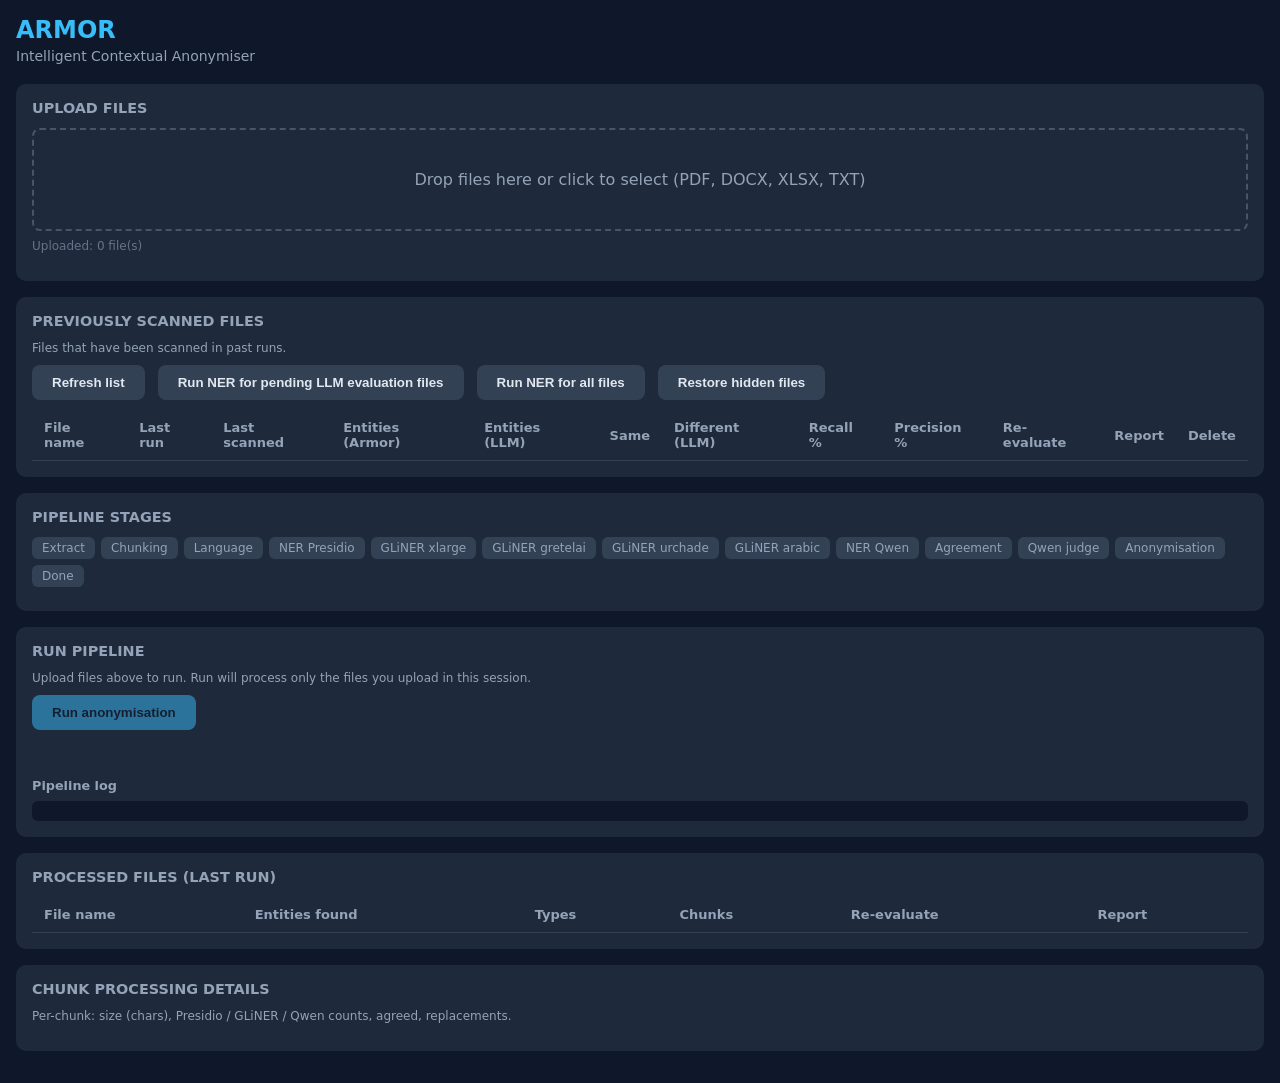
==== commit ffaf6b0c: "added the code project structure" ====
--- a/ui/armor.html
+++ b/ui/armor.html
@@ -95,7 +95,7 @@
         <tr>
           <th>File name</th><th>Last run</th><th>Last scanned</th>
           <th>Entities (Armor)</th><th>Entities (LLM)</th><th>Same</th><th>Different (LLM)</th>
-          <th>Recall %</th><th>Precision %</th><th>Report</th><th>Delete</th>
+          <th>Recall %</th><th>Precision %</th><th>Re-evaluate</th><th>Report</th><th>Delete</th>
         </tr>
       </thead>
       <tbody id="scannedFilesBody"></tbody>
@@ -116,6 +116,7 @@
       <span class="stage" data-stage="gliner_arabic">GLiNER arabic</span>
       <span class="stage" data-stage="qwen_ner">NER Qwen</span>
       <span class="stage" data-stage="agreement">Agreement</span>
+      <span class="stage" data-stage="qwen_judge">Qwen judge</span>
       <span class="stage" data-stage="anonymisation">Anonymisation</span>
       <span class="stage" data-stage="chunk_done">Done</span>
     </div>
@@ -136,7 +137,7 @@
     <h2>Processed files (last run)</h2>
     <table class="file-list-table">
       <thead>
-        <tr><th>File name</th><th>Entities found</th><th>Types</th><th>Chunks</th><th>Reanalyse</th><th>Report</th></tr>
+        <tr><th>File name</th><th>Entities found</th><th>Types</th><th>Chunks</th><th>Re-evaluate</th><th>Report</th></tr>
       </thead>
       <tbody id="fileListBody"></tbody>
     </table>
@@ -229,7 +230,16 @@
       renderRunScope(uploadedNow);
     }
 
-    const STAGE_ORDER = ['extract','chunking','language_detection','presidio','gliner_xlarge','gliner_gretelai','gliner_urchade','gliner_arabic','qwen_ner','agreement','anonymisation','chunk_done'];
+    const STAGE_ORDER = ['extract','chunking','language_detection','presidio','gliner_xlarge','gliner_gretelai','gliner_urchade','gliner_arabic','qwen_ner','agreement','qwen_judge','anonymisation','chunk_done'];
+    let armorQwenProgressLabel = 'Qwen';
+    async function refreshArmorSettings() {
+      try {
+        const s = await fetch('/api/settings').then(r => r.json());
+        armorQwenProgressLabel = s.qwen_progress_label || 'Qwen';
+        const el = document.querySelector('.stage[data-stage="qwen_ner"]');
+        if (el && s.qwen_ner_tab_label) el.textContent = s.qwen_ner_tab_label;
+      } catch (_) { /* offline */ }
+    }
     function setStageActive(stage) {
       const idx = STAGE_ORDER.indexOf(stage);
       pipelineStages.querySelectorAll('.stage').forEach(el => {
@@ -253,7 +263,7 @@
       if (p.gliner_model != null) extra.push('Model: ' + p.gliner_model);
       if (p.presidio_count != null) extra.push('Presidio: ' + p.presidio_count);
       if (p.gliner_count != null) extra.push('GLiNER: ' + p.gliner_count);
-      if (p.qwen_count != null) extra.push('Qwen: ' + p.qwen_count);
+      if (p.qwen_count != null) extra.push((p.qwen_label || 'Qwen') + ': ' + p.qwen_count);
       if (p.agreed_count != null) extra.push('Agreed: ' + p.agreed_count);
       if (p.replacements_count != null) extra.push('Replacements: ' + p.replacements_count);
       const extraStr = extra.length ? ' ' + extra.join(', ') : '';
@@ -285,7 +295,7 @@
       if (p.chunk_size != null) parts.push('(' + p.chunk_size + ' chars)');
       if (p.presidio_count != null) parts.push('Presidio: ' + p.presidio_count);
       if (p.gliner_count != null) parts.push('GLiNER count: ' + p.gliner_count);
-      if (p.qwen_count != null) parts.push('Qwen: ' + p.qwen_count);
+      if (p.qwen_count != null) parts.push((p.qwen_label || 'Qwen') + ': ' + p.qwen_count);
       if (p.agreed_count != null) parts.push('Agreed: ' + p.agreed_count);
       if (p.replacements_count != null) parts.push('Replacements: ' + p.replacements_count);
       liveProgress.innerHTML = '<span>Stage: <strong>' + escapeHtml(stageLabel) + '</strong></span> ' + (parts.length ? ' — ' + parts.join(' · ') : '');
@@ -420,11 +430,15 @@
           const recall = fmtPct(f.recall_pct);
           const precision = fmtPct(f.precision_pct);
           const reportLink = '<a href="/report-viewer.html?run_id=' + encodeURIComponent(f.last_run_id || '') + '" target="_blank" class="btn secondary" style="padding:6px 12px; text-decoration:none;">View report</a>';
+          const reevalBtn = '<button type="button" class="btn secondary btn-reanalyse" style="padding:6px 12px;" data-file="' + escapeAttr(f.file_name) + '" title="Run full anonymisation on this file (must still be in uploads)">Re-evaluate</button>';
           const delBtn = '<button type="button" class="btn danger btn-delete-file" style="padding:6px 12px;" data-filename="' + escapeAttr(f.file_name) + '">Delete</button>';
-          return '<tr' + (justAnalysed ? ' class="row-just-analysed"' : '') + '><td>' + fileCell + '</td><td>' + escapeHtml(f.last_run_id || '—') + '</td><td>' + escapeHtml(scannedAt) + '</td><td>' + armorEnt + '</td><td>' + llmEnt + '</td><td>' + same + '</td><td>' + diffLlm + '</td><td>' + recall + '</td><td>' + precision + '</td><td>' + reportLink + '</td><td>' + delBtn + '</td></tr>';
+          return '<tr' + (justAnalysed ? ' class="row-just-analysed"' : '') + '><td>' + fileCell + '</td><td>' + escapeHtml(f.last_run_id || '—') + '</td><td>' + escapeHtml(scannedAt) + '</td><td>' + armorEnt + '</td><td>' + llmEnt + '</td><td>' + same + '</td><td>' + diffLlm + '</td><td>' + recall + '</td><td>' + precision + '</td><td>' + reevalBtn + '</td><td>' + reportLink + '</td><td>' + delBtn + '</td></tr>';
         }).join('');
         scannedFilesBody.querySelectorAll('.btn-delete-file').forEach(btn => {
           btn.onclick = () => deleteScannedFile(btn.getAttribute('data-filename'));
+        });
+        scannedFilesBody.querySelectorAll('.btn-reanalyse').forEach(btn => {
+          btn.onclick = () => startRun([btn.getAttribute('data-file')]);
         });
       } catch (e) {
         document.getElementById('combinedResultsBox').style.display = 'none';
@@ -491,7 +505,7 @@
       const run = await fetch('/api/runs/' + runId).then(r => r.json());
       fileListBody.innerHTML = (run.files || []).map(f => {
         const types = (f.entity_types || []).join(', ') || '—';
-        const reanalyseBtn = '<button type="button" class="btn secondary btn-reanalyse" style="padding:6px 12px;" data-file="' + escapeAttr(f.file_name) + '">Reanalyse</button>';
+        const reanalyseBtn = '<button type="button" class="btn secondary btn-reanalyse" style="padding:6px 12px;" data-file="' + escapeAttr(f.file_name) + '" title="Run full anonymisation on this file">Re-evaluate</button>';
         return '<tr><td>' + escapeHtml(f.file_name) + '</td><td>' + (f.entity_count ?? 0) + '</td><td class="types">' + escapeHtml(types) + '</td><td>' + (f.chunks_processed ?? 0) + '</td><td>' + reanalyseBtn + '</td><td><a href="/report-viewer.html?run_id=' + encodeURIComponent(runId) + '" target="_blank" class="btn secondary" style="padding:6px 12px; text-decoration:none;">View report</a></td></tr>';
       }).join('');
       fileListBody.querySelectorAll('.btn-reanalyse').forEach(btn => {
@@ -499,7 +513,7 @@
       });
       const allLogs = (run.files || []).flatMap(f => (f.chunk_logs || []).map(c => ({ file: f.file_name, ...c })));
       chunkLogsBody.innerHTML = allLogs.length ? allLogs.map(c => {
-        return '<div class="chunk-log"><span class="chunk-idx">Chunk ' + c.chunk_index + '</span> <span class="size">' + (c.chunk_size || 0) + ' chars</span> — ' + (c.file ? escapeHtml(c.file) + ' — ' : '') + 'Presidio: ' + (c.presidio_count || 0) + ', GLiNER: ' + (c.gliner_count || 0) + ', Qwen: ' + (c.qwen_count || 0) + ', Agreed: ' + (c.agreed_count || 0) + ', Replacements: ' + (c.replacements_count || 0) + '</div>';
+        return '<div class="chunk-log"><span class="chunk-idx">Chunk ' + c.chunk_index + '</span> <span class="size">' + (c.chunk_size || 0) + ' chars</span> — ' + (c.file ? escapeHtml(c.file) + ' — ' : '') + 'Presidio: ' + (c.presidio_count || 0) + ', GLiNER: ' + (c.gliner_count || 0) + ', ' + escapeHtml(armorQwenProgressLabel) + ': ' + (c.qwen_count || 0) + ', Agreed: ' + (c.agreed_count || 0) + ', Replacements: ' + (c.replacements_count || 0) + '</div>';
       }).join('') : '<p style="color:#64748b;">No chunk data.</p>';
     }
 
@@ -530,6 +544,7 @@
     }
 
     (async function init() {
+      await refreshArmorSettings();
       const refreshScannedBtn = document.getElementById('refreshScannedBtn');
       if (refreshScannedBtn) refreshScannedBtn.onclick = () => loadScannedFiles(true);
       document.getElementById('runNerPendingBtn').onclick = () => runLlmNer('pending');
